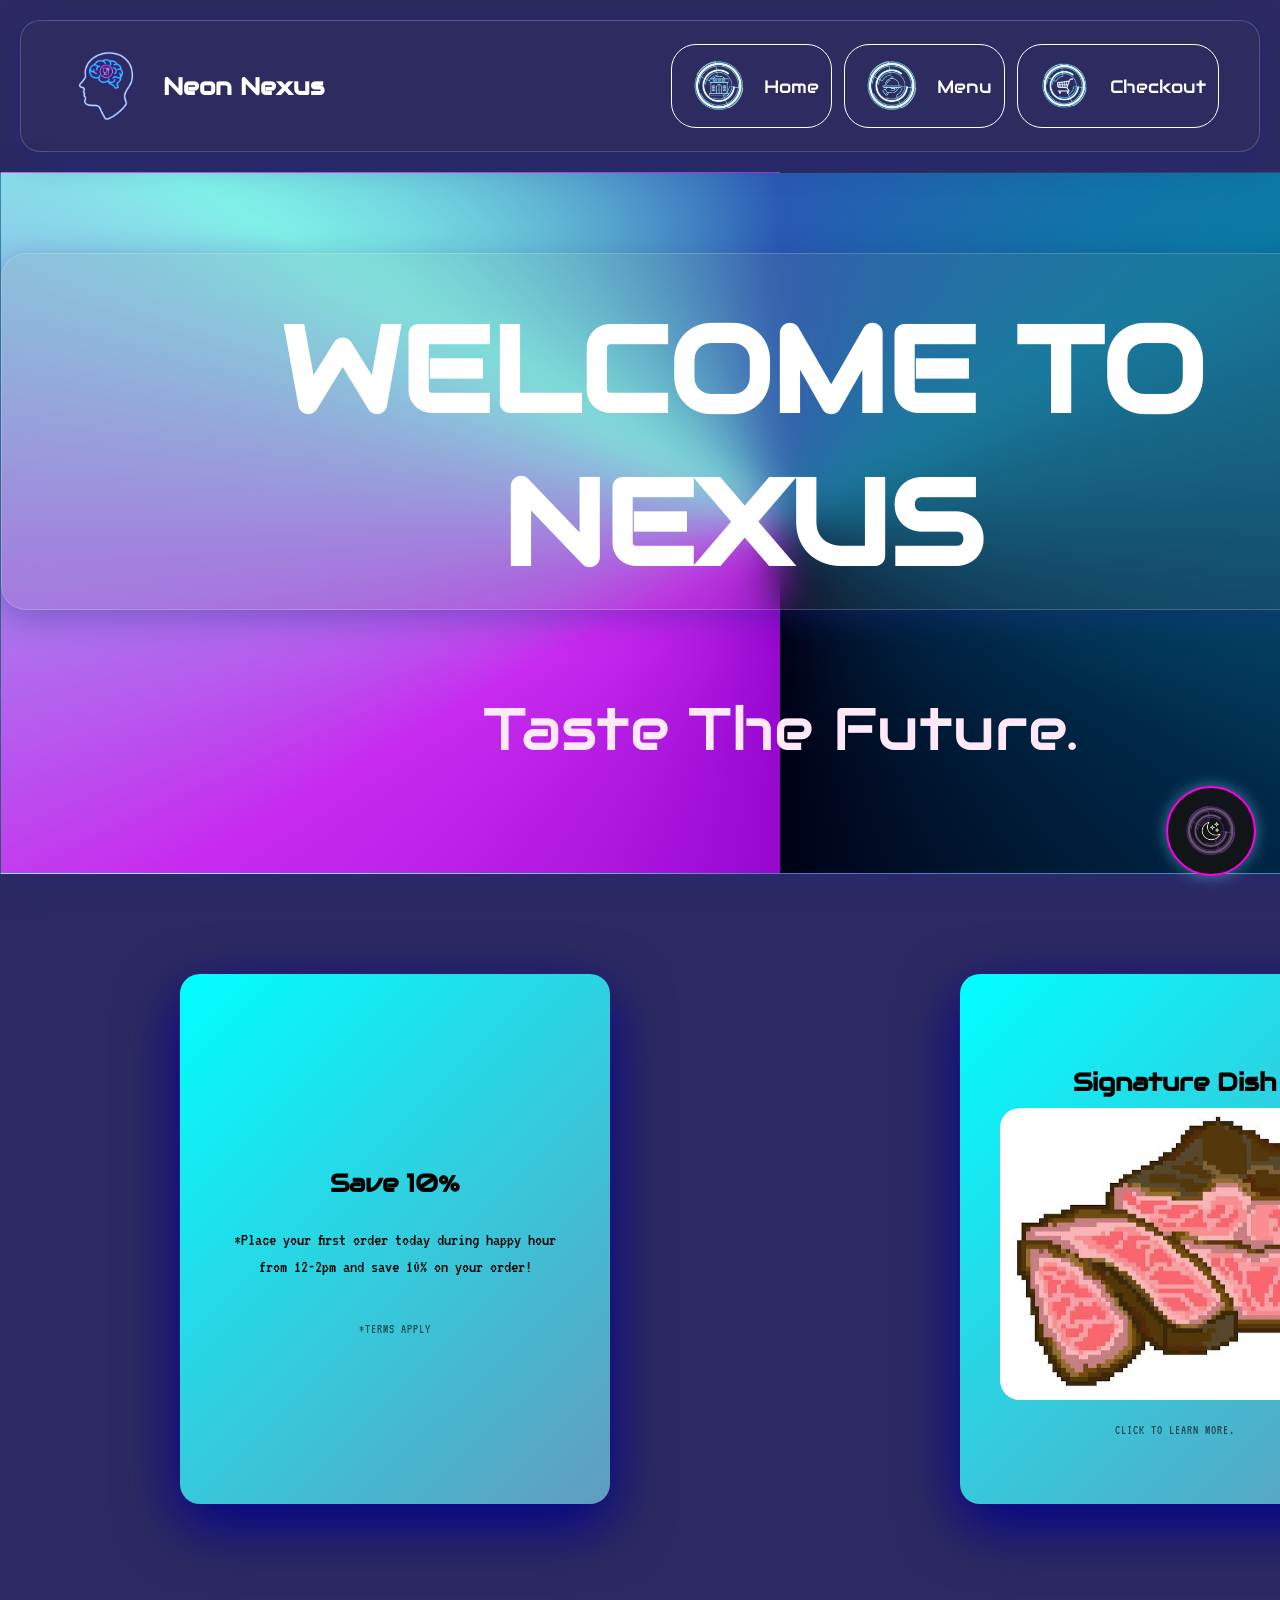
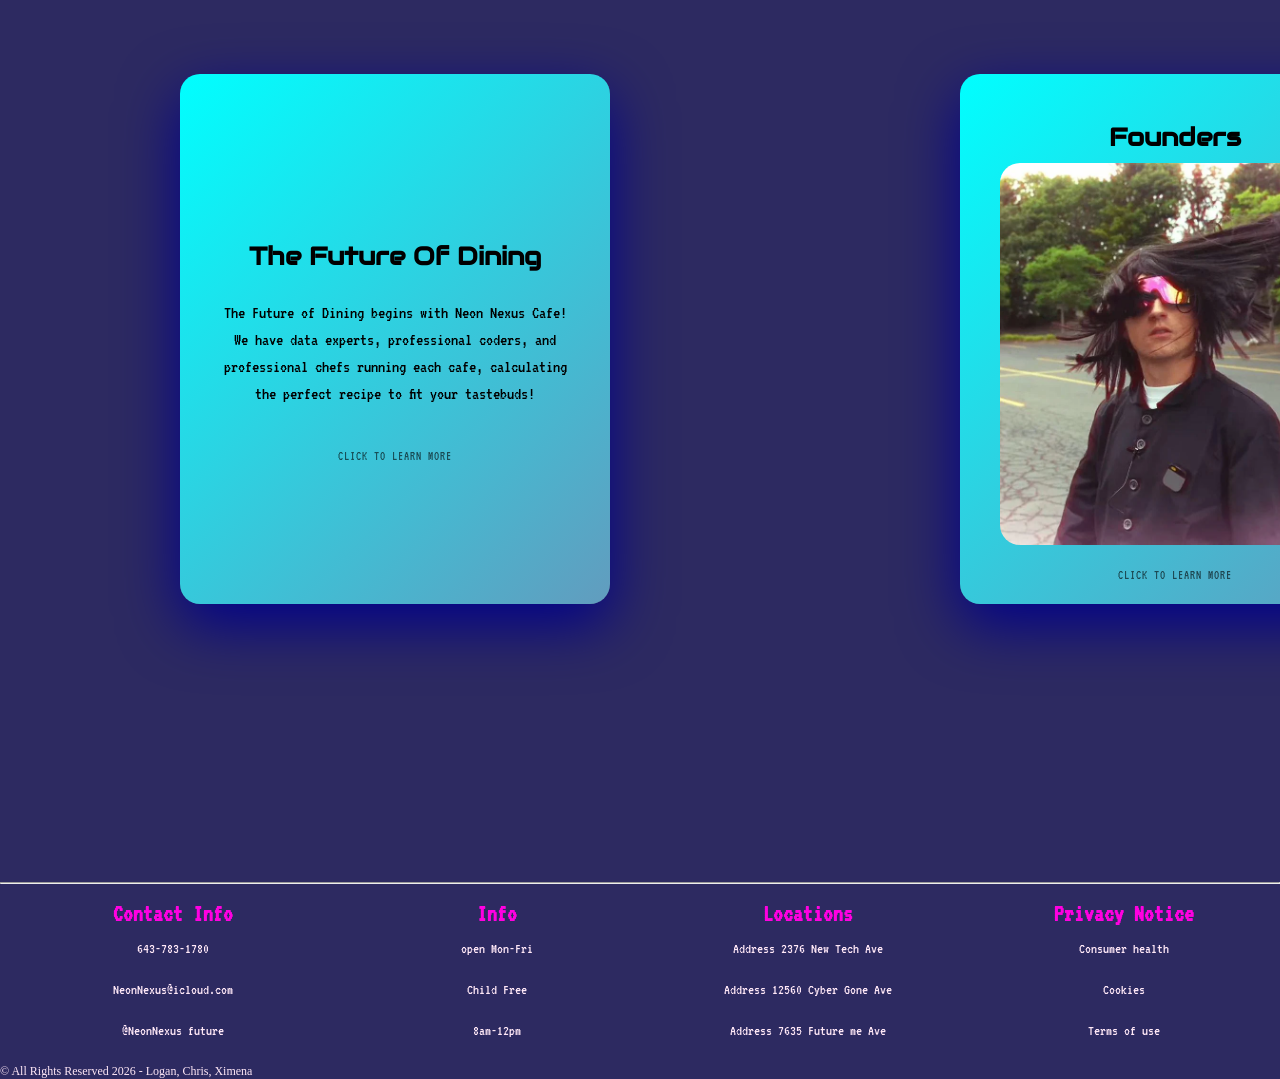
==== index.html @ f1b0de65 "added stuff and fixed other stuff i found with hamburger" ====
<!DOCTYPE html>
<html lang="en">
<head>
    <meta charset="UTF-8">
    <meta name="viewport" content="width=device-width, initial-scale=1.0">
    <title>Nexus Cafe</title>
     <!-- Favicon which appears in browser tab left of title. -->
    <link rel="icon" type="image/x-icon" href="/assets/icons/Transparent_DM-Logo.png">
    <link rel="stylesheet" href="shared/css/navbar.css">
    <link rel="stylesheet" href="shared/css/footer.css">
    <link rel="stylesheet" href="homepage.css">
    
</head>
<body>
    
    <!-- Nav HTML -->
     <nav class="entrance-animation">
        <div id="nav-card">
            <!-- Logo -->
            <div id="logo">
                <img src="assets/icons/Transparent_DM-Logo.png" alt="Nexus Logo" width="90px">
                <h1 id="logo"><a href="index.html">Neon Nexus</a></h1>
            </div>

            <!-- Nav Links -->
            <div id="nav-links-container">
                <ul id="nav-links">
                    <li class="nav-list"><a href="index.html"><img class="img" src="assets/icons/NEXUS-whitecyan.png" width="70px" alt="Home Logo">Home</a></li>
                    <li class="nav-list"><a href="pages/menu/index.html"><img class="img"  src="assets/icons/NEXUS-menu-whitecyan.png" width="70px" alt="Menu Logo">Menu</a></li>
                    <li class="nav-list"><a href="pages/checkout/index.html"><img  class="img" src="assets/icons/cart-whitecyanglow.png" width="70px" alt="Checkout Logo">Checkout</a></li>
                </ul>
                 <div id="ham-burg">
        <header>
	<div class="menu-btn">
		<span class="bar"></span>
		<span class="bar"></span>
		<span class="bar"></span>
	</div>
</header>

<div class="header__nav">
	<nav class="nav">
    <ul class="nav__list">
      <li class="nav__list_item"><a href="../../">Homepage</a></li>
      <li class="nav__list_item"><a href="index.html">Menu</a></li>
      <li class="nav__list_item"><a href="../../pages/checkout/">Checkout</a></li>
    </ul>
	</nav>
</div>
</div>
            </div>
             
        </div>

     </nav>
     <!-- Landing page content -->
     <main>
        <header class="header">
            <h1 class="entrance-animation">WELCOME TO NEXUS</h1>
                <p class="entrance-animation">Taste The Future.</p>
        </header class="header">

       <section>
            <div class="card-1">
            <div class="Card-container">
        <div class="Card">
            <div class="Card-face Card-front">
              
                <h2 class="h2"class="entrance-animation">Save 10%</h2>
                <p class="entrance-animation">*Place your first order today during happy hour from 12-2pm and save 10% on your order!</p>
                <div class="hint" class="entrance-animation">*Terms apply</div>
            </div>

            <div class="Card-face Card-back">
    
                <h2 class="h2">Offer Available during weekdays only!</h2>
                <p>
                        *This offer may be changed or altered at any time in the hands of the Neon Nexus Restaurant. This offer does not stack with other offers. Offer only valid during weekdays from 12-2pm. We reserve the right to refuse service.
                    </p>
                     <div class="hint">Click to Flip</div>
                 </div>
                
        </div>

    </div>
            </div>



        
                <div class="card-2">
            <div class="Card-container">
        <div class="Card">
            <div class="Card-face Card-front">
                <div class="icon"></div>
                <h2 class="h2" class="entrance-animation">The Future Of Dining</h2>
                <p class="entrance-animation">The Future of Dining begins with Neon Nexus Cafe! We have data experts, professional coders, and professional chefs running each cafe, calculating the perfect recipe to fit your tastebuds!</p>
                <div class="hint" class="entrance-animation">Click to learn more</div>
            </div>

            <div class="Card-face Card-back">
                <div class="icon"></div>
                <h2 class="h2" class="entrance-animation">Our Plan</h2>
                <p class="entrance-animation">
                        In this digital age, we intend to expand across the nation just as fast as AI, our staple digitalized-styled food have shown immense success and support throughout our journey!
                    </p>
                     <div class="hint" class="entrance-animation">Click to view Future of Dining</div>
                 </div>
                
        </div>

    </div>
            </div>
        </section>
<!--Section 2/2-->
        <section>
            <div class="card-3">
            <div class="Card-container">
        <div class="Card">
            <div class="Card-face Card-front">
                <div class="icon"></div>
                <h2 class="h2" class="entrance-animation">Signature Dish</h2>
                <img src="/assets/items/plasma-steak.jpg" class="entrance-animation">
                <div class="hint" class="entrance-animation">Click to Learn More.</div>
            </div>

        <div class="Card-face Card-back">
                <div class="icon"></div>
                <h2 class="h2">Our Award-Winning Plasma Steak.</h2>
                <p>
                        Our Award-Winning Plasma Steak is a dish derived from 100% real meat. Steak is cooked to perfection by our analyitical specialists and pixel experts. Garnished with pixels and finished with our Signature Data Sauce. Try our staple dish today at your nearest Neon Nexus Cafe!
                    </p>
                    <div class="hint">View Dish</div>
                 </div>              
             </div>
         </div>
        </div>    

                <div class="card-4">
            <div class="Card-container">
        <div class="Card">
            <div class="Card-face Card-front">
                <div class="icon"></div>
                <h2 class="h2" class="entrance-animation">Founders</h2>
                <img src="assets/icons/NEON-VORTEX.webp" class="entrance-animation">
                <div class="hint" class="entrance-animation">Click to Learn More</div>
            </div>

            <div class="Card-face Card-back">
                <div class="icon"></div>
                <h2 class="h2">Who We Are + Mission</h2>
                <p>
                       At Neon Nexus Cafe, we bring food, technology, and imagination together to create an experience unlike any other. From neon-inspired breakfasts and futuristic lunch favorites to cyber-themed dinners, desserts, and drinks, every part of our cafe is designed to feel like a journey into the future. Our mission is to create a unique dining experience where everyone can enjoy bold flavors, futuristic creativity, and a welcoming atmosphere!
                    </p>
                     <div class="hint">Click to Flip</div>
                 </div>
                
        </div>

    </div>
            
        </section>
    </main>

    <!--Dark mode button-->
    <button id="Dark-mode" type="button"><img class="dark" src="../../assets/icons/DM-YP.png" alt="dark/light mode"></button>

     <!--Footer index-->
    <footer id="footer">
        <hr>

    <table>
      <tr>
        <th>Contact Info</th>
        <th>Info</th>
        <th>Locations</th>
        <th>Privacy Notice</th>
      </tr>
      <tr>
        <td> 643-783-1780</td>
        <td> open Mon-Fri</td>
        <td>Address 2376 New Tech Ave</td>
        <td>Consumer health</td>
      </tr>
      <tr>
        <td>NeonNexus@icloud.com</td>
        <td>Child Free</td>
        <td>Address 12560 Cyber Gone Ave</td>
        <td>Cookies</td>
      </tr>
      <tr>
        <td>@NeonNexus future</td>
        <td>8am-12pm</td>
        <td>Address 7635 Future me Ave</td>
        <td>Terms of use</td>
      </tr>
    </table>

    <p id="copyright">&copy; All Rights Reserved 2026 - Logan, Chris, Ximena</p>
    </footer>
   <!--script-->
 
 <script src="homepage.js" alt="Javascript"></script>

</body>
</html>
---- shared/css/navbar.css ----
@import url('https://fonts.googleapis.com/css2?family=Audiowide&display=swap');




.audiowide-regular {
    font-family: "Audiowide", sans-serif;
    font-weight: 400;
    font-style: normal;
}
/* Nav Container CSS */
nav{
      font-family: "Audiowide", sans-serif;
    display: flex;
    align-items: center;
    justify-content: center;
    padding: 20px;
     font-family: "Audiowide", sans-serif;
}

#nav-card{
    display: flex;
    align-items: center;
    justify-content: space-between;
    background: rgba(128, 128, 128, 0.012);
    backdrop-filter: blur(20px);
    -webkit-backdrop-filter: blur(20px);
    border-radius: 20px;
    border: 1px solid rgba(255, 255, 255, 0.18);
    box-shadow: 0 8px 32px 0 rgba(31, 38, 135, 0.37);
    padding: 20px 40px;
    width: 100%;
    max-width: 1900px;
    color: white;
}

/* #nav-card:hover{
    background: rgba(128, 128, 128, 0.034);
    backdrop-filter: blur(20px);
    -webkit-backdrop-filter: blur(20px);
    border-radius: 20px;
    border: 1px solid rgba(255, 255, 255, 0.18);
    box-shadow: 0 14px 36px 0 rgba(32, 40, 146, 0.567);
    padding: 40px;
    width: 100%;
    max-width: 1900px;
    height:100%;
    max-height: 10px;
    color: white;
    text-align: center;
} */

#logo{
    display: flex;
    align-items: center;
    gap: 12px;
}

#nav-links-container{
    display: flex;
    align-items: center;
}

#nav-links{
    display: flex;
    align-items: center;
    flex-direction: row;
    list-style-type: none;
    gap: 12px;
    margin: 0;
    padding: 0;
}
.img{
    display: inline-flex;
    vertical-align: middle;
    align-items: center;
    align-content: center;
    margin: 0;
}

#nav-links > li{
    font-size: 18px;
    border: 1px solid white;
    padding: 6px 12px;
    border-radius: 25px;
    text-align: center;
    display: flex;
    align-items: center;
    height: auto;
}

/* .nav-list {
  background: #b621fe;
  border: none;
  z-index: 1;
} */
.nav-list:after {
  position: absolute;
  content: "";
  width: 0;
  height: 100%;
  top: 0;
  right: 0;
  z-index: -1;
  background: linear-gradient(270deg, #08000050 0.000%, #0d0000 25.000%, #130000 50.000%, #1a000e 75.000%, #210826 100.000%);
  border-radius: 20px;
   box-shadow: 0 8px 32px 0 rgba(31, 38, 135, 0.37);
  transition: all 0.3s ease;
}
.nav-list:hover {
  color: #fff;
}
.nav-list:hover:after {
  left: 0;
  width: 100%;
}
.nav-list:active {
  top: 2px;
}


/* Make the anchor contain the image and text side-by-side and centered */
#nav-links > li > a{
    display: inline-flex;
    align-items: center;
    gap: 10px;
    color: inherit;
    text-decoration: none;
}


/* Nav Container CSS */
nav{
    display: flex;
    align-items: center;
    justify-content: center;
    padding: 20px;
}

#nav-card{
    display: flex;
    align-items: center;
    justify-content: space-between;
    background: rgba(128, 128, 128, 0.012);
    backdrop-filter: blur(20px);
    -webkit-backdrop-filter: blur(20px);
    border-radius: 20px;
    border: 1px solid rgba(255, 255, 255, 0.18);
    box-shadow: 0 8px 32px 0 rgba(31, 38, 135, 0.37);
    padding: 20px 40px;
    width: 100%;
    max-width: 1900px;
    color: white;
}

/* #nav-card:hover{
    background: rgba(128, 128, 128, 0.034);
    backdrop-filter: blur(20px);
    -webkit-backdrop-filter: blur(20px);
    border-radius: 20px;
    border: 1px solid rgba(255, 255, 255, 0.18);
    box-shadow: 0 14px 36px 0 rgba(32, 40, 146, 0.567);
    padding: 40px;
    width: 100%;
    max-width: 1900px;
    height:100%;
    max-height: 10px;
    color: white;
    text-align: center;
} */

#logo{
    display: inline-flex;
    align-items: center;
    gap: 12px;
    
}

#logo > a{
    text-decoration: none;
    color: white;
}

#nav-links-container{
    display: flex;
    align-items: center;
}

#nav-links{
    display: flex;
    align-items: center;
    flex-direction: row;
    list-style-type: none;
    gap: 12px;
    margin: 0;
    padding: 0;
}
.img{
    display: inline-flex;
    vertical-align: middle;
    align-items: center;
    align-content: center;
    margin: 0;
}

#nav-links > li{
    font-size: 18px;
    border: 1px solid white;
    padding: 6px 12px;
    border-radius: 25px;
    text-align: center;
    display: flex;
    align-items: center;
    height: auto;
}

/* Make the anchor contain the image and text side-by-side and centered */
#nav-links > li > a{
    display: inline-flex;
    align-items: center;
    gap: 10px;
    color: inherit;
    text-decoration: none;
}
---- shared/css/footer.css ----
@import url('https://fonts.googleapis.com/css2?family=Pixelify+Sans:wght@400..700&family=VT323&display=swap');


.vt323-regular {
    font-family: "VT323", monospace;
    font-weight: 400;
    font-style: normal;
}


:root {
  /* Light Mode Palette */
  --LightNeonBlue: #fe00be;
  --LightNeonPurple: #c527cd;
  --LightElectricCyan: #ff00e1;
  --LightBlack: #413d8c;
  --LightDarkGray: #ff0e6e;
  --LightWhite: #ffe8f7;
}

:root.darkmode {
  /* Dark Mode Palette */
  --DarkNeonBlue: #0046b8;
  --DarkNeonPurple: #a745bd;
  --DarkElectricCyan: #00c0f5;
  --DarkBlack: #020202;
  --DarkDarkGray: #161413;
  --DarkWhite: #ffffff;
  --LightNeonBlue: var(--DarkNeonBlue);
  --LightNeonPurple: var(--DarkNeonPurple);
  --LightElectricCyan: var(--DarkElectricCyan);
  --LightBlack: var(--DarkBlack);
  --LightDarkGray: var(--DarkDarkGray);
  --LightWhite: var(--DarkWhite);
}

.vt323-regular {
    font-family: "VT323", monospace;
    font-weight: 400;
    font-style: normal;
}

footer{
    background-color: var(--LightBlack);
}

hr {
    margin-bottom: 15px;
}

table td {
    font-family: "VT323", monospace;
    text-align: center;
    width: 500px;
    margin: 15px;
    padding: 12px;
    font-size: 15px;
    color: var(--LightWhite);
}

th {
    font-family: "VT323", monospace;
    font-size: 24px;
    color: var(--LightElectricCyan);
}



tr:hover {
    text-shadow: 1px 1px 5px var(--LightNeonBlue);
}

#copyright{
    font-size: 12px;
}
---- homepage.css ----
@import url('https://fonts.googleapis.com/css2?family=Audiowide&display=swap');

@import url('https://fonts.googleapis.com/css2?family=Pixelify+Sans:wght@400..700&family=VT323&display=swap');
/*imports so that the font work*/
:root {
  /* Light Mode Palette */
  --LightNeonBlue: #fe00be;
  --LightNeonPurple: #c527cd;
  --LightElectricCyan: #ff00e1;
  --LightBlack: #2d2a61;
  --LightDarkGray: #ff0e6e;
  --LightWhite: #ffe8f7;
}

:root.darkmode {
  /* Dark Mode Palette */
  --DarkNeonBlue: #0046b8;
  --DarkNeonPurple: #391042;
  --DarkElectricCyan: #00c0f5;
  --DarkBlack: #020202;
  --DarkDarkGray: #161413;
  --DarkWhite: #ffffff;
  --LightNeonBlue: var(--DarkNeonBlue);
  --LightNeonPurple: var(--DarkNeonPurple);
  --LightElectricCyan: var(--DarkElectricCyan);
  --LightBlack: var(--DarkBlack);
  --LightDarkGray: var(--DarkDarkGray);
  --LightWhite: var(--DarkWhite);
}

@keyframes fadeInUp {
  from {
    opacity: 0;
    transform: translateY(30px); /* Starts 30px lower */
  }
  to {
    opacity: 1;
    transform: translateY(0);    /* Moves up to its natural position */
  }
}

.entrance-animation {
  /* Links to the keyframe name above */
  animation-name: fadeInUp; 
  /* How long the animation lasts */
  animation-duration: 1s; 
  /* Smoothly accelerates and decelerates */
  animation-timing-function: ease-out; 
  /* CRITICAL: Stops the element from snapping back to invisible after finishing */
  animation-fill-mode: forwards; 
}

body {
    background:var(--LightBlack);
    height: 100vh;
    padding: 0;
    margin: 0;
    color:var(--LightWhite);
    overflow-x: hidden;
}

/*font for page*/
.vt323-regular {
    font-family: "VT323", monospace;
    font-weight: 400;
    font-style: normal;
}

.audiowide-regular {
    font-family: "Audiowide", sans-serif;
    font-weight: 400;
    font-style: normal;
}

/*main frid used for page*/
main {
    display: grid;
    grid-template-areas:
        "header header"
        "card-1 card-2"
        "card-3 card-4";
   /*  grid-template-columns: 1fr 1fr; */
    justify-content: space-evenly;
    row-gap: 100px;

}

/*header stylization*/
.header {
    grid-area: header;
    font-size: 60px;
    text-align: center;
    font-family: "Audiowide", sans-serif;
    border: 1px solid rgba(255, 255, 255, 0.18);
    box-shadow: 0 8px 32px 0 rgba(31, 38, 135, 0.37);
    background: conic-gradient(from 180deg, #9607cf 0.000deg, #c82aef 60.000deg, #81f0e8 120.000deg, #2a5ab4 180.000deg, #0a7ba3 240.000deg, #002847 300.000deg, #000116 360.000deg);
    height: 700px;
}

#p{
    margin-top: 120px;
}

.header > h1 {
    /* margin-bottom:100px; */
    background: rgba(128, 128, 128, 0.134);
    backdrop-filter: blur(20px);
    -webkit-backdrop-filter: blur(20px);
    border-radius: 25px;
    border: 1px solid rgba(255, 255, 255, 0.18);
    box-shadow: 0 8px 32px 0 rgba(31, 38, 135, 0.37);
    padding: 40px;
    max-width: 1400px;
    height: 100%;
    max-height: 275px;
    color: white;
    text-align: center;
    justify-self: center;
}


.card-1,
.card-2,
.card-3,
.card-4 {
    border: none;
    height: 700px;
    width: 600px;
    margin-left: 180px;
    border-radius: 20px;
    text-align: center;
    justify-self: center;
}



/*Ading card animations */
.Card-container{
    width: 350px;
    height: 450px;
    perspective: 1000px;
    cursor: pointer;
}
.Card{
    width:100%;
    height: 100%;
    position: relative;
    transform-style: preserve-3d;
    transition: transform 0.7s;
  /*   transition: transform 0.6s ; */
}

.Card.is-flipped {
    transform: rotateY(180deg);
}
/*front of cards*/
.Card-face{
    position: absolute;
    width:100%;
    height: 100%;
    backface-visibility: hidden;
    border-radius: 20px;
    display: flex;
    flex-direction: column;
    align-content: center;
    justify-content: center;
    text-align: center;
    padding: 40px;
}
.Card-front{
    background: linear-gradient(135deg,cyan,#629cbe);
    color: black;
    box-shadow:  0 20px 60px darkblue;
}

    .Card-front .h2{
    font-family: "Audiowide", sans-serif;
    font-size:25px;
    margin-top: 25px;
    margin-bottom: 10px;
}
    .Card-front p{
    font-family: "VT323", monospace;
    font-size: 18px;
    line-height: 1.5;
    opacity: 0.85;
}

/*stylization for card to ley people know to flip them*/
    .hint{
    font-family: "VT323", monospace;
    margin-top: 24px;
    font-size: 13px;
    opacity: 0.6;
    letter-spacing: 1px;
    text-transform: uppercase;

}

/*card back*/
.Card-back{
    background: linear-gradient(135deg, rgb(175, 21, 213),rgb(137, 46, 198));
    color:var(--LightWhite);
    transform: rotateY(180deg);
    box-shadow: 0 20px 60px rgb(66, 7, 228);
}

.Card-back .icon{
    font-size: 64px;
    margin-bottom: 24px;
}
    .Card-back .h2{
font-family: "Audiowide", sans-serif;
font-size:26px;
font-size:26px;
margin-bottom: 12px;
}
    .Card-back p{
font-family: "VT323", monospace;
font-size: 20px;
line-height: 1.6;
opacity: 0.85;
}
/*Button for dark mode*/
#Dark-mode {
  position: fixed;
  right: 24px;
  bottom: 24px;
  z-index: 50;
  display: inline-flex;
  align-items: center;
  justify-content: center;
  background: rgba(20, 20, 20, 0.9);
  border: 2px solid var(--LightElectricCyan);
  border-radius: 50%;
  padding: 8px;
  box-shadow: 0 0 15px rgba(112, 224, 255, 0.5);
  cursor: pointer;
}

#Dark-mode .dark {
  display: block;
  width: 70px;
  height: auto;
}
/*hover effect for buttons*/
.dark:hover {
 border-radius: 70px;
 box-shadow: 2px 2px 15px  rgba(255, 255, 255, 0.522);

}

 #ham-burg{
  display: none;
 }

 img{
    border-radius: 20px;
 }


/*stylization for media querys*/


@media screen and (max-width: 600px) {
body{
    overflow-x: hidden;
}
 nav label {
    text-align: right;
    display: block;
    padding: 0.5em;
    line-height: 1.6em;
    align-self: center;
}

.header > h1{
    width:400px;
    font-size: 65px;;
}

header >p{
    justify-self: center;
    max-width: 50%;
}
 
 .nav-links {
    display: none;
 }
    .nav-card {
    max-width: 50px;
    background-color: rgba(128, 128, 128, 0.012);
    border: none;
    box-shadow: none;
  }
   .nav-card {
    text-align: end;
    width: 100%;
  }
  #nav-links {
display:none;

  }
 
 .nav-links {
    display: none;
 }
 .img{
  width:50px;
 }

 main{
    justify-content: center;
    display: grid;
    grid-template-areas:
        "header"
        "card-1"
        "card-2"
        "card-3"
        "card-4";
    overflow-x: hidden;
 }
 .card-1,
.card-2,
.card-3,
.card-4 {
    border: none;
    height: 700px;
    width: 600px;
    margin-right: 0px;
    border-radius: 20px;
    text-align: center;
    justify-content: center;
}

#p{
    margin-top: 70px;
}


/* hamburger menu */
.menu-btn {
	width: 30px;
	height: 30px;
	position: relative;
	z-index:2;
	overflow: hidden;
}

.menu-btn .bar {
	width:30px;
	height: 3px;
	position: absolute;
	top: 50%;
	left: 60%;
  border-radius: 20px;
	transform: translate(-50%, -50%);
	background-color: var(--LightWhite);
   color:var(--LightWhite);
	transition: all 0.3s ease-in-out;
}

.menu-btn .bar:nth-of-type(2) {
	top: calc(50% - 9px);
}
.menu-btn .bar:nth-of-type(3) {
	top: calc(50% + 9px);
}

/*animation for hamburg */
.menu-btn.active .bar:nth-of-type(1) {
  display: none;
}
.menu-btn.active .bar:nth-of-type(2) {
  top: 50%;
  transform: translate(-50%, 0%) rotate(45deg);  
}
.menu-btn.active .bar:nth-of-type(3) {
  top: 50%;
  transform: translate(-50%, 0%) rotate(-45deg); 
}

/* Меню, которое будет появляться */
.nav {
	position: fixed;
	top: 0;
	left: 0;
  margin-top: 10px;
	width: 101%;
	height: 70%;
	padding: 15px;
  border-radius: 20px;
  background: var( --LightBlack);
	transform: translateX(100%);
	transition: transform 0.5s; 
}

.nav.active {
	transform: translateX(0);
}

.nav .nav__list_item {
	list-style-type: none;
}
a{
   color:var(--LightWhite);
   font-size: 20px;
   text-decoration:none ;
   margin: 30px;
}

a:hover{
  color:var( --LightElectricCyan);
}

 /*animation for hamburg*/

 #ham-burg{
  display: block;
 }

}
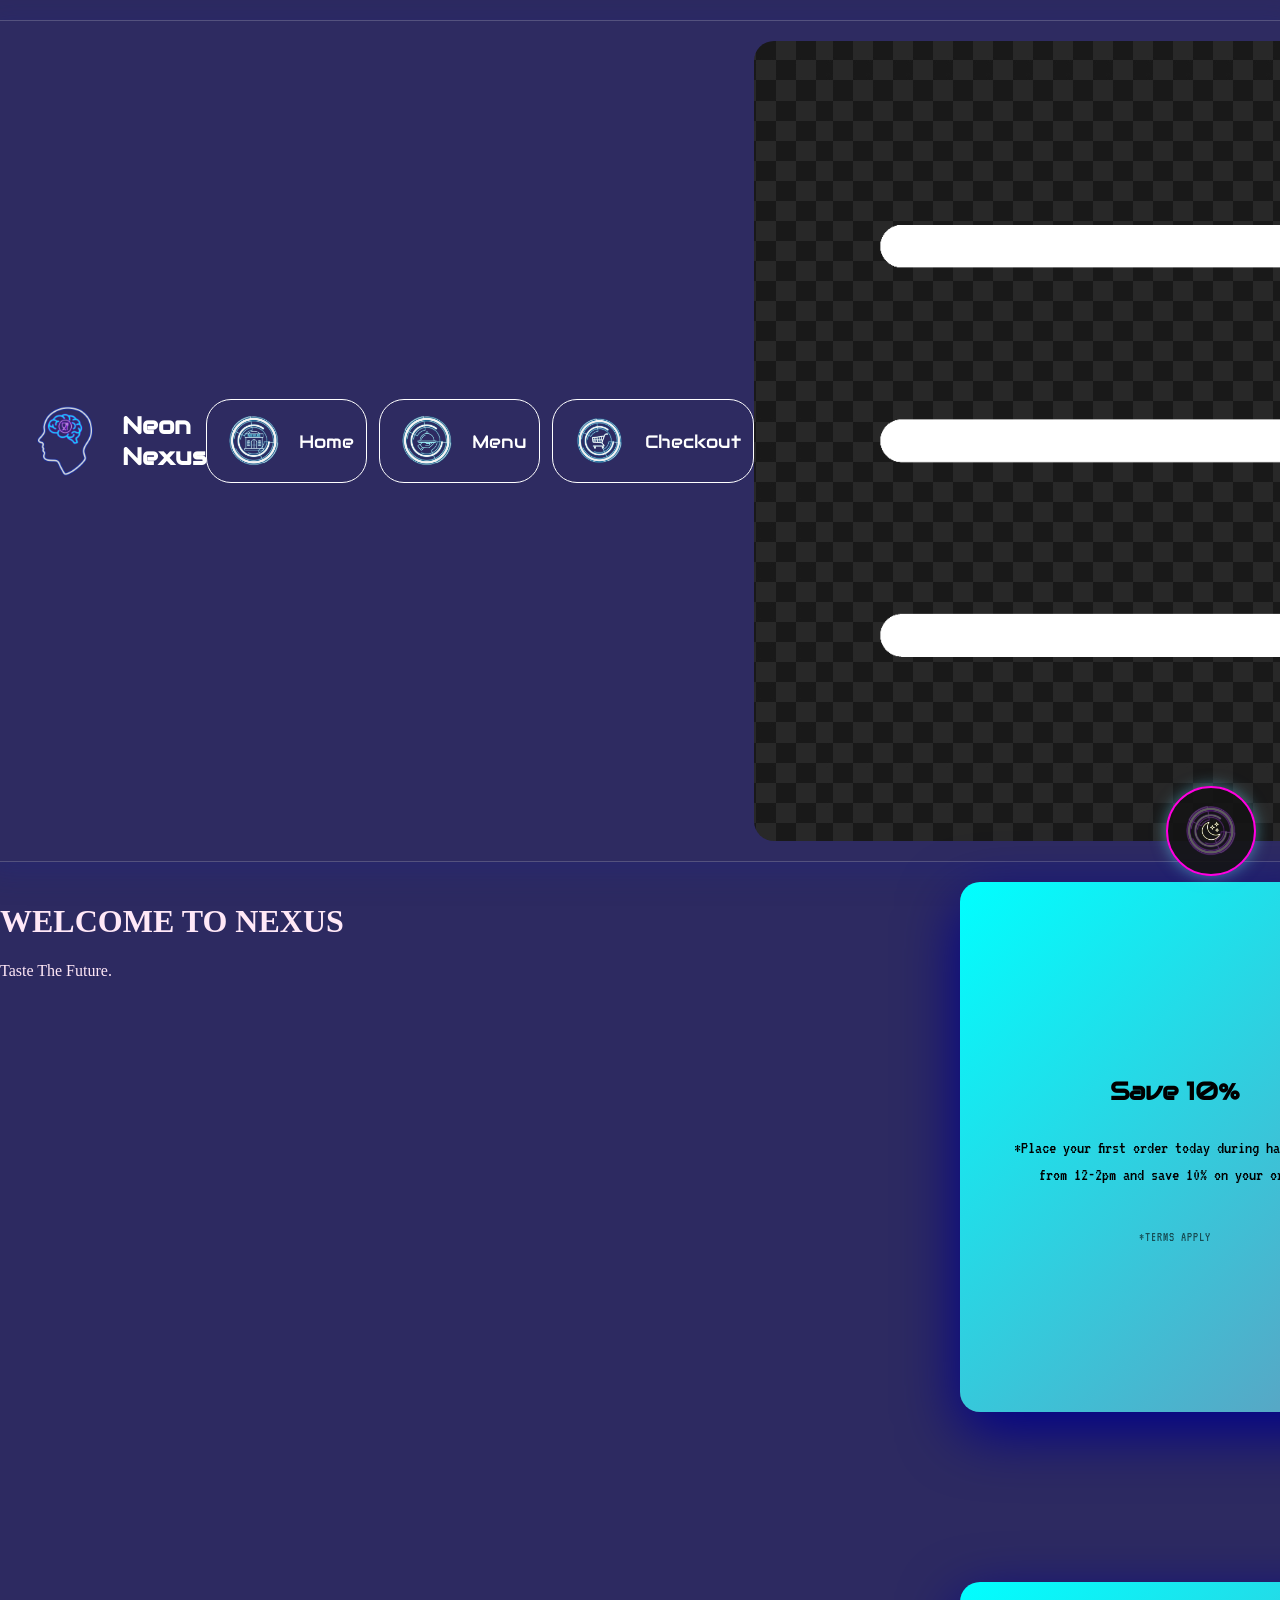
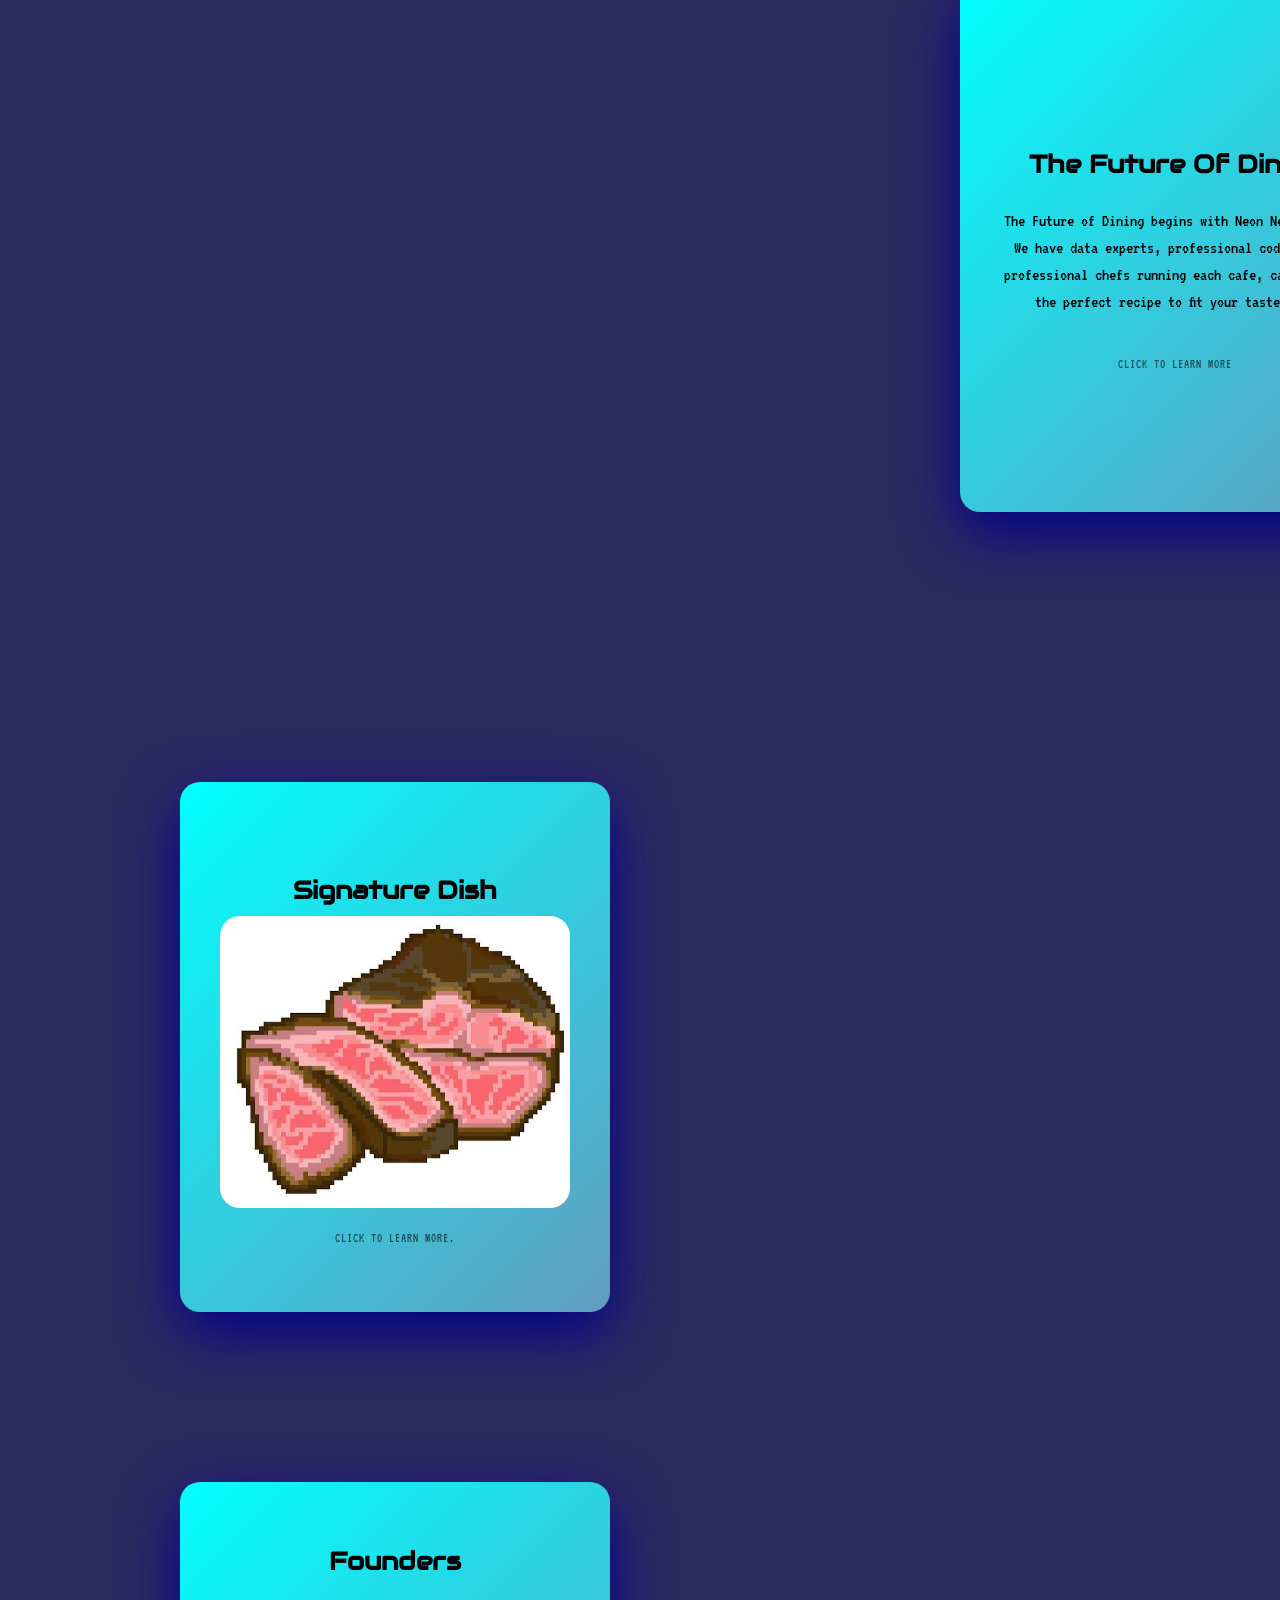
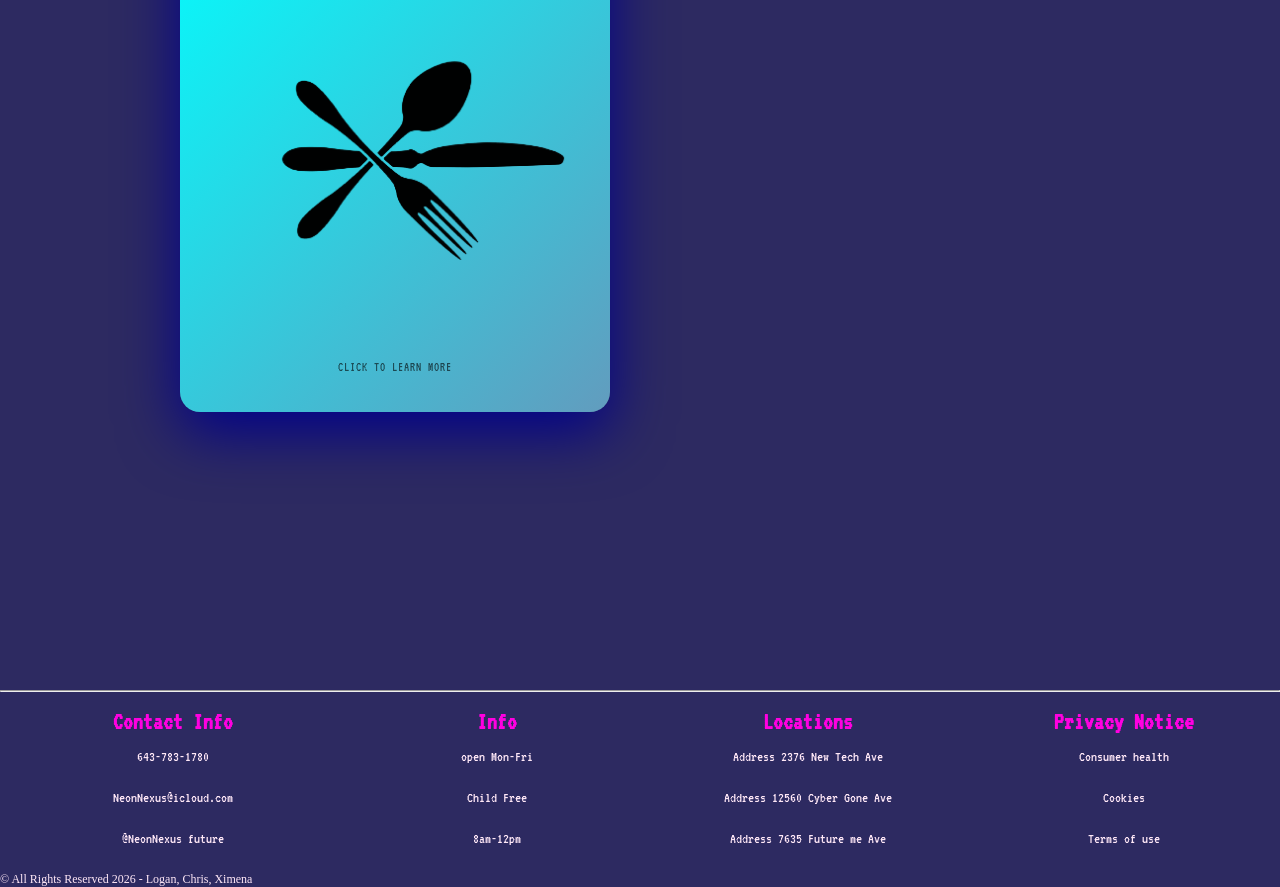
==== commit 91683391: "small comments added" ====
--- a/index.html
+++ b/index.html
@@ -6,6 +6,7 @@
     <title>Nexus Cafe</title>
      <!-- Favicon which appears in browser tab left of title. -->
     <link rel="icon" type="image/x-icon" href="/assets/icons/Transparent_DM-Logo.png">
+    <!-- Links to external stylesheets -->
     <link rel="stylesheet" href="shared/css/navbar.css">
     <link rel="stylesheet" href="shared/css/footer.css">
     <link rel="stylesheet" href="homepage.css">
@@ -19,6 +20,7 @@
             <!-- Logo -->
             <div id="logo">
                 <img src="assets/icons/Transparent_DM-Logo.png" alt="Nexus Logo" width="90px">
+                <!-- Header -->
                 <h1 id="logo"><a href="index.html">Neon Nexus</a></h1>
             </div>
 
@@ -29,36 +31,18 @@
                     <li class="nav-list"><a href="pages/menu/index.html"><img class="img"  src="assets/icons/NEXUS-menu-whitecyan.png" width="70px" alt="Menu Logo">Menu</a></li>
                     <li class="nav-list"><a href="pages/checkout/index.html"><img  class="img" src="assets/icons/cart-whitecyanglow.png" width="70px" alt="Checkout Logo">Checkout</a></li>
                 </ul>
-                 <div id="ham-burg">
-        <header>
-	<div class="menu-btn">
-		<span class="bar"></span>
-		<span class="bar"></span>
-		<span class="bar"></span>
-	</div>
-</header>
-
-<div class="header__nav">
-	<nav class="nav">
-    <ul class="nav__list">
-      <li class="nav__list_item"><a href="../../">Homepage</a></li>
-      <li class="nav__list_item"><a href="index.html">Menu</a></li>
-      <li class="nav__list_item"><a href="../../pages/checkout/">Checkout</a></li>
-    </ul>
-	</nav>
-</div>
-</div>
             </div>
-             
+             <div class="Hamburger">
+            <img class="img"src="../../assets/icons/burger-menu.png" alt="burger-menu">
+    </div>
         </div>
-
      </nav>
      <!-- Landing page content -->
      <main>
-        <header class="header">
+        <header>
             <h1 class="entrance-animation">WELCOME TO NEXUS</h1>
                 <p class="entrance-animation">Taste The Future.</p>
-        </header class="header">
+        </header>
 
        <section>
             <div class="card-1">
@@ -120,7 +104,7 @@
             <div class="Card-face Card-front">
                 <div class="icon"></div>
                 <h2 class="h2" class="entrance-animation">Signature Dish</h2>
-                <img src="/assets/items/plasma-steak.jpg" class="entrance-animation">
+                <img src="/assets/icons/plasma-steak.jpg" class="entrance-animation">
                 <div class="hint" class="entrance-animation">Click to Learn More.</div>
             </div>
 
@@ -142,7 +126,7 @@
             <div class="Card-face Card-front">
                 <div class="icon"></div>
                 <h2 class="h2" class="entrance-animation">Founders</h2>
-                <img src="assets/icons/NEON-VORTEX.webp" class="entrance-animation">
+                <img src="/assets/icons/menu-icon.png" class="entrance-animation">
                 <div class="hint" class="entrance-animation">Click to Learn More</div>
             </div>
 
@@ -163,7 +147,7 @@
     </main>
 
     <!--Dark mode button-->
-    <button id="Dark-mode" type="button"><img class="dark" src="../../assets/icons/DM-YP.png" alt="dark/light mode"></button>
+    <button id="Dark-mode" type="button"><img class="dark"  src="/../../assets/icons/DM-YP.png" alt="dark/light mode"></button>
 
      <!--Footer index-->
     <footer id="footer">
@@ -198,7 +182,7 @@
 
     <p id="copyright">&copy; All Rights Reserved 2026 - Logan, Chris, Ximena</p>
     </footer>
-   <!--script-->
+   
  
  <script src="homepage.js" alt="Javascript"></script>
 
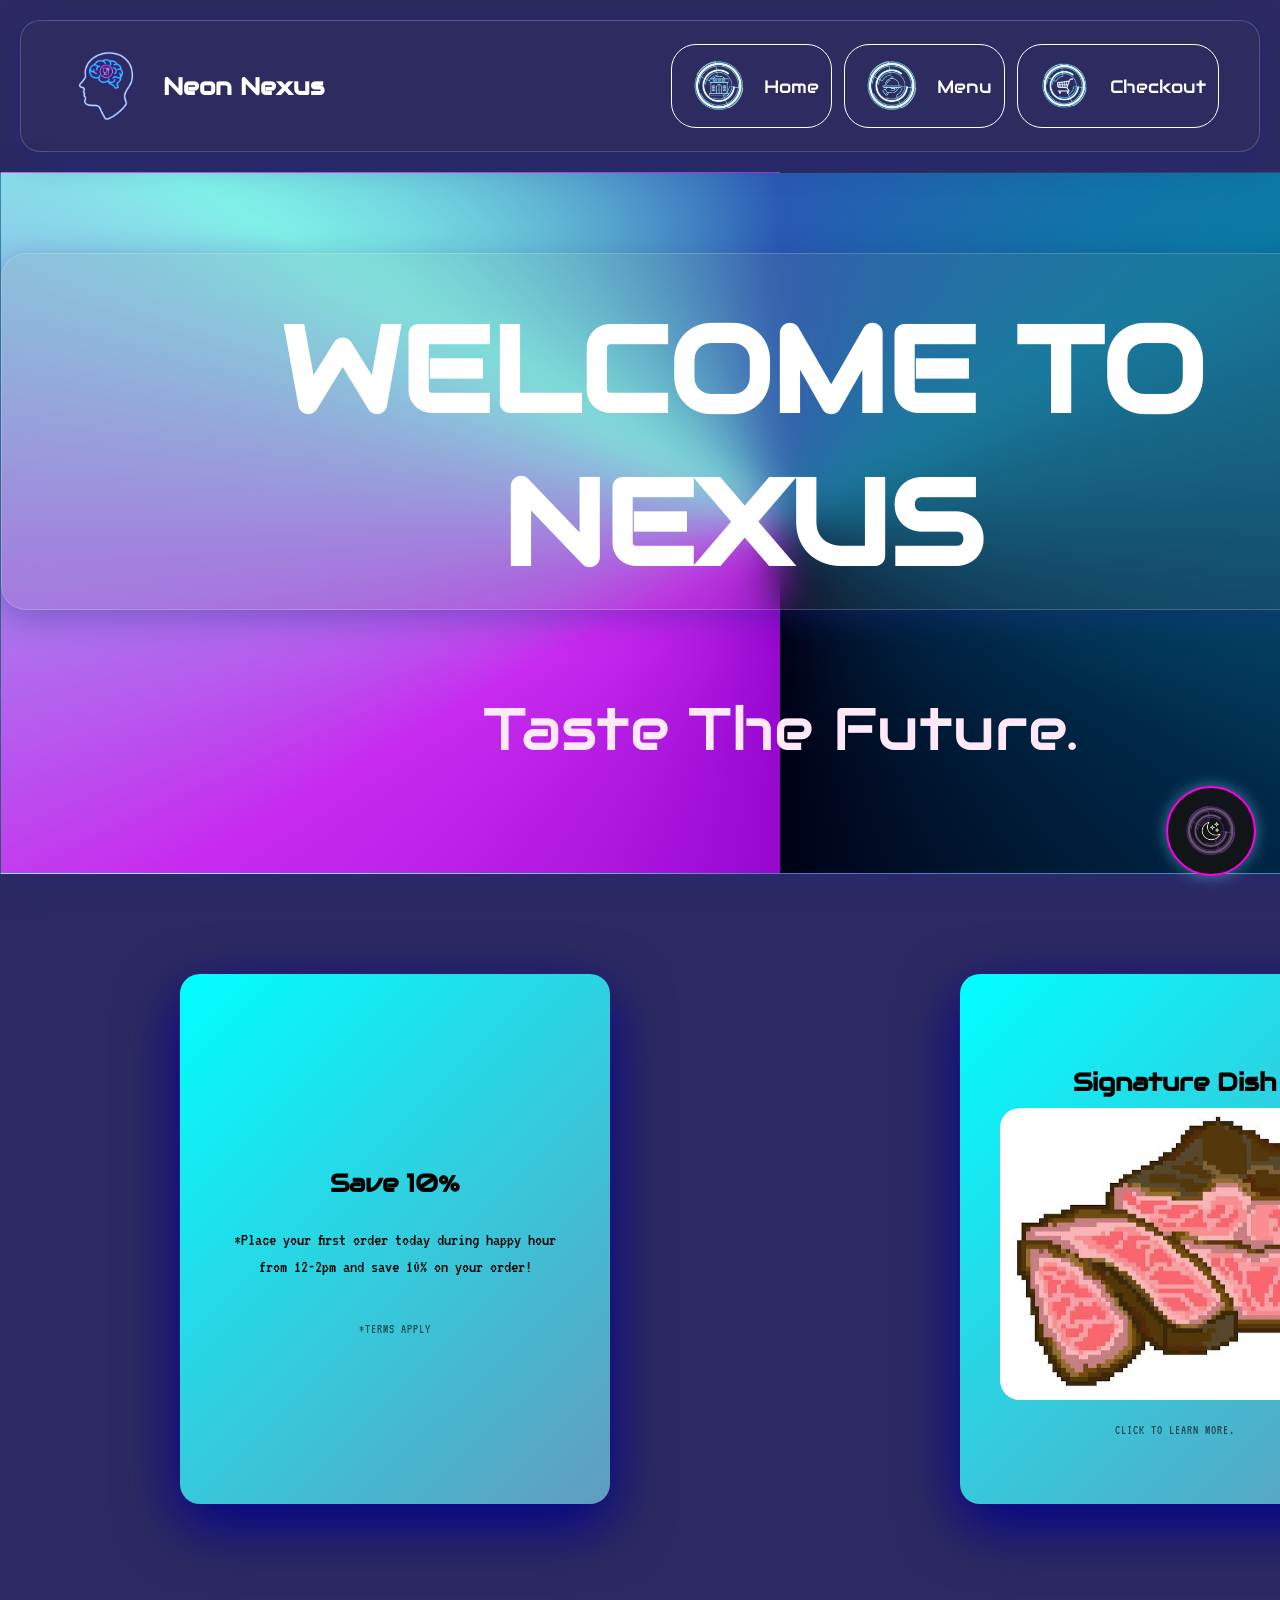
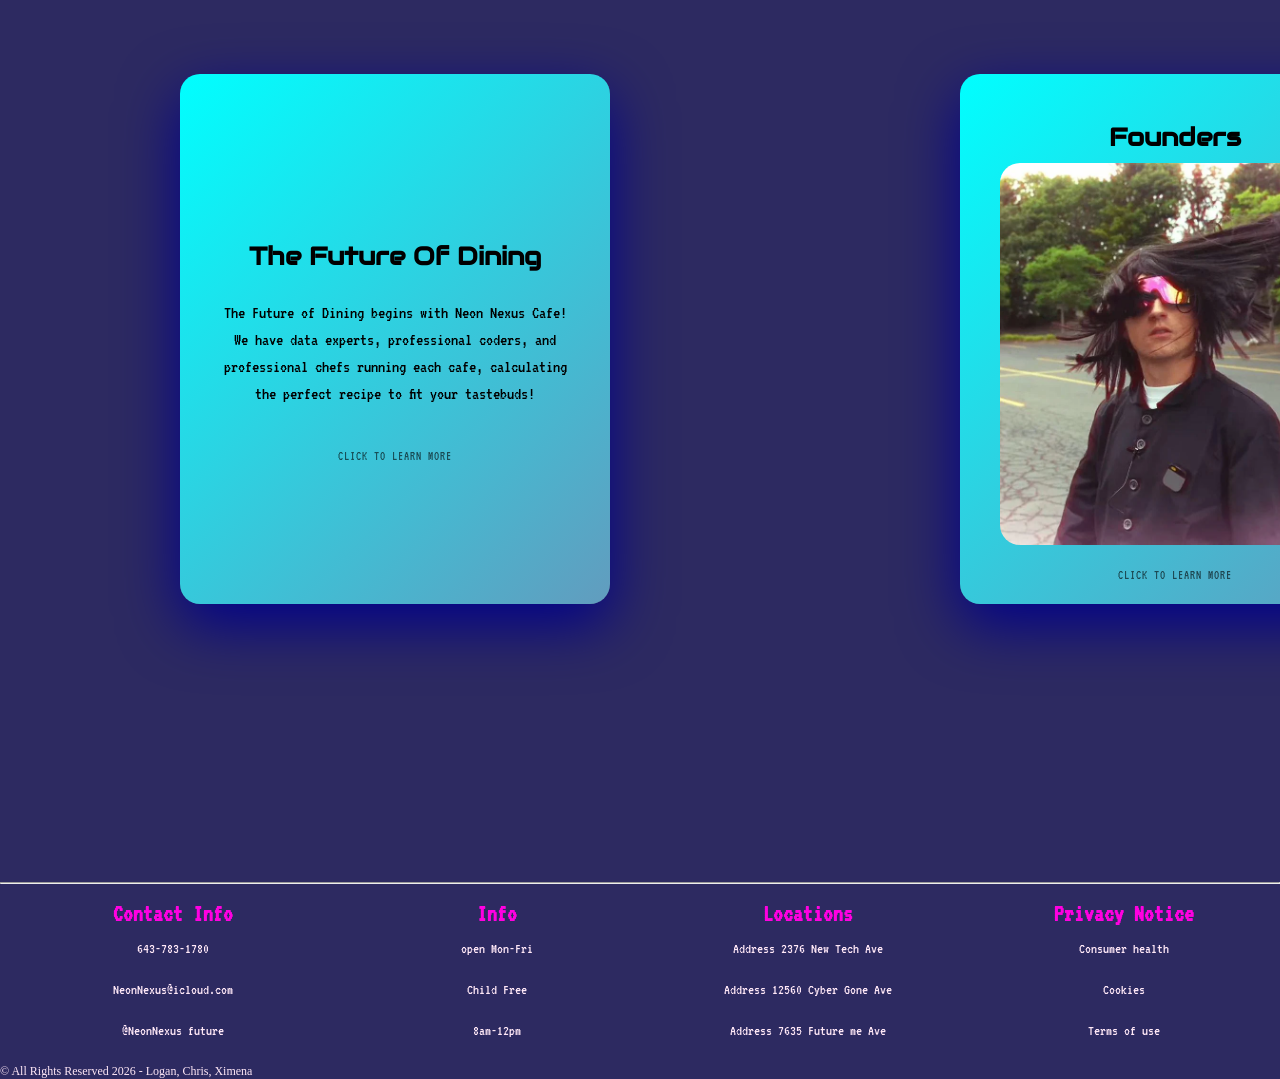
==== commit 42a5f30d: "Merge branch 'main' of https://github.com/1oganReed/Neon-Nexus-Cafe" ====
--- a/index.html
+++ b/index.html
@@ -31,18 +31,36 @@
                     <li class="nav-list"><a href="pages/menu/index.html"><img class="img"  src="assets/icons/NEXUS-menu-whitecyan.png" width="70px" alt="Menu Logo">Menu</a></li>
                     <li class="nav-list"><a href="pages/checkout/index.html"><img  class="img" src="assets/icons/cart-whitecyanglow.png" width="70px" alt="Checkout Logo">Checkout</a></li>
                 </ul>
-            </div>
-             <div class="Hamburger">
-            <img class="img"src="../../assets/icons/burger-menu.png" alt="burger-menu">
-    </div>
-        </div>
+                 <div id="ham-burg">
+        <header>
+	<div class="menu-btn">
+		<span class="bar"></span>
+		<span class="bar"></span>
+		<span class="bar"></span>
+	</div>
+</header>
+
+<div class="header__nav">
+	<nav class="nav">
+    <ul class="nav__list">
+      <li class="nav__list_item"><a href="index.html">Homepage</a></li>
+      <li class="nav__list_item"><a href="pages/menu/index.html">Menu</a></li>
+      <li class="nav__list_item"><a href="pages/checkout/index.html">Checkout</a></li>
+    </ul>
+	</nav>
+</div>
+</div>
+            </div>
+             
+        </div>
+
      </nav>
      <!-- Landing page content -->
      <main>
-        <header>
+        <header class="header">
             <h1 class="entrance-animation">WELCOME TO NEXUS</h1>
                 <p class="entrance-animation">Taste The Future.</p>
-        </header>
+        </header class="header">
 
        <section>
             <div class="card-1">
@@ -104,7 +122,7 @@
             <div class="Card-face Card-front">
                 <div class="icon"></div>
                 <h2 class="h2" class="entrance-animation">Signature Dish</h2>
-                <img src="/assets/icons/plasma-steak.jpg" class="entrance-animation">
+                <img src="../../assets/items/plasma-steak.jpg" class="entrance-animation">
                 <div class="hint" class="entrance-animation">Click to Learn More.</div>
             </div>
 
@@ -126,7 +144,7 @@
             <div class="Card-face Card-front">
                 <div class="icon"></div>
                 <h2 class="h2" class="entrance-animation">Founders</h2>
-                <img src="/assets/icons/menu-icon.png" class="entrance-animation">
+                <img src="assets/icons/NEON-VORTEX.webp" class="entrance-animation">
                 <div class="hint" class="entrance-animation">Click to Learn More</div>
             </div>
 
@@ -147,7 +165,7 @@
     </main>
 
     <!--Dark mode button-->
-    <button id="Dark-mode" type="button"><img class="dark"  src="/../../assets/icons/DM-YP.png" alt="dark/light mode"></button>
+    <button id="Dark-mode" type="button"><img class="dark" src="../../assets/icons/DM-YP.png" alt="dark/light mode"></button>
 
      <!--Footer index-->
     <footer id="footer">
@@ -182,7 +200,7 @@
 
     <p id="copyright">&copy; All Rights Reserved 2026 - Logan, Chris, Ximena</p>
     </footer>
-   
+   <!--script-->
  
  <script src="homepage.js" alt="Javascript"></script>
 
